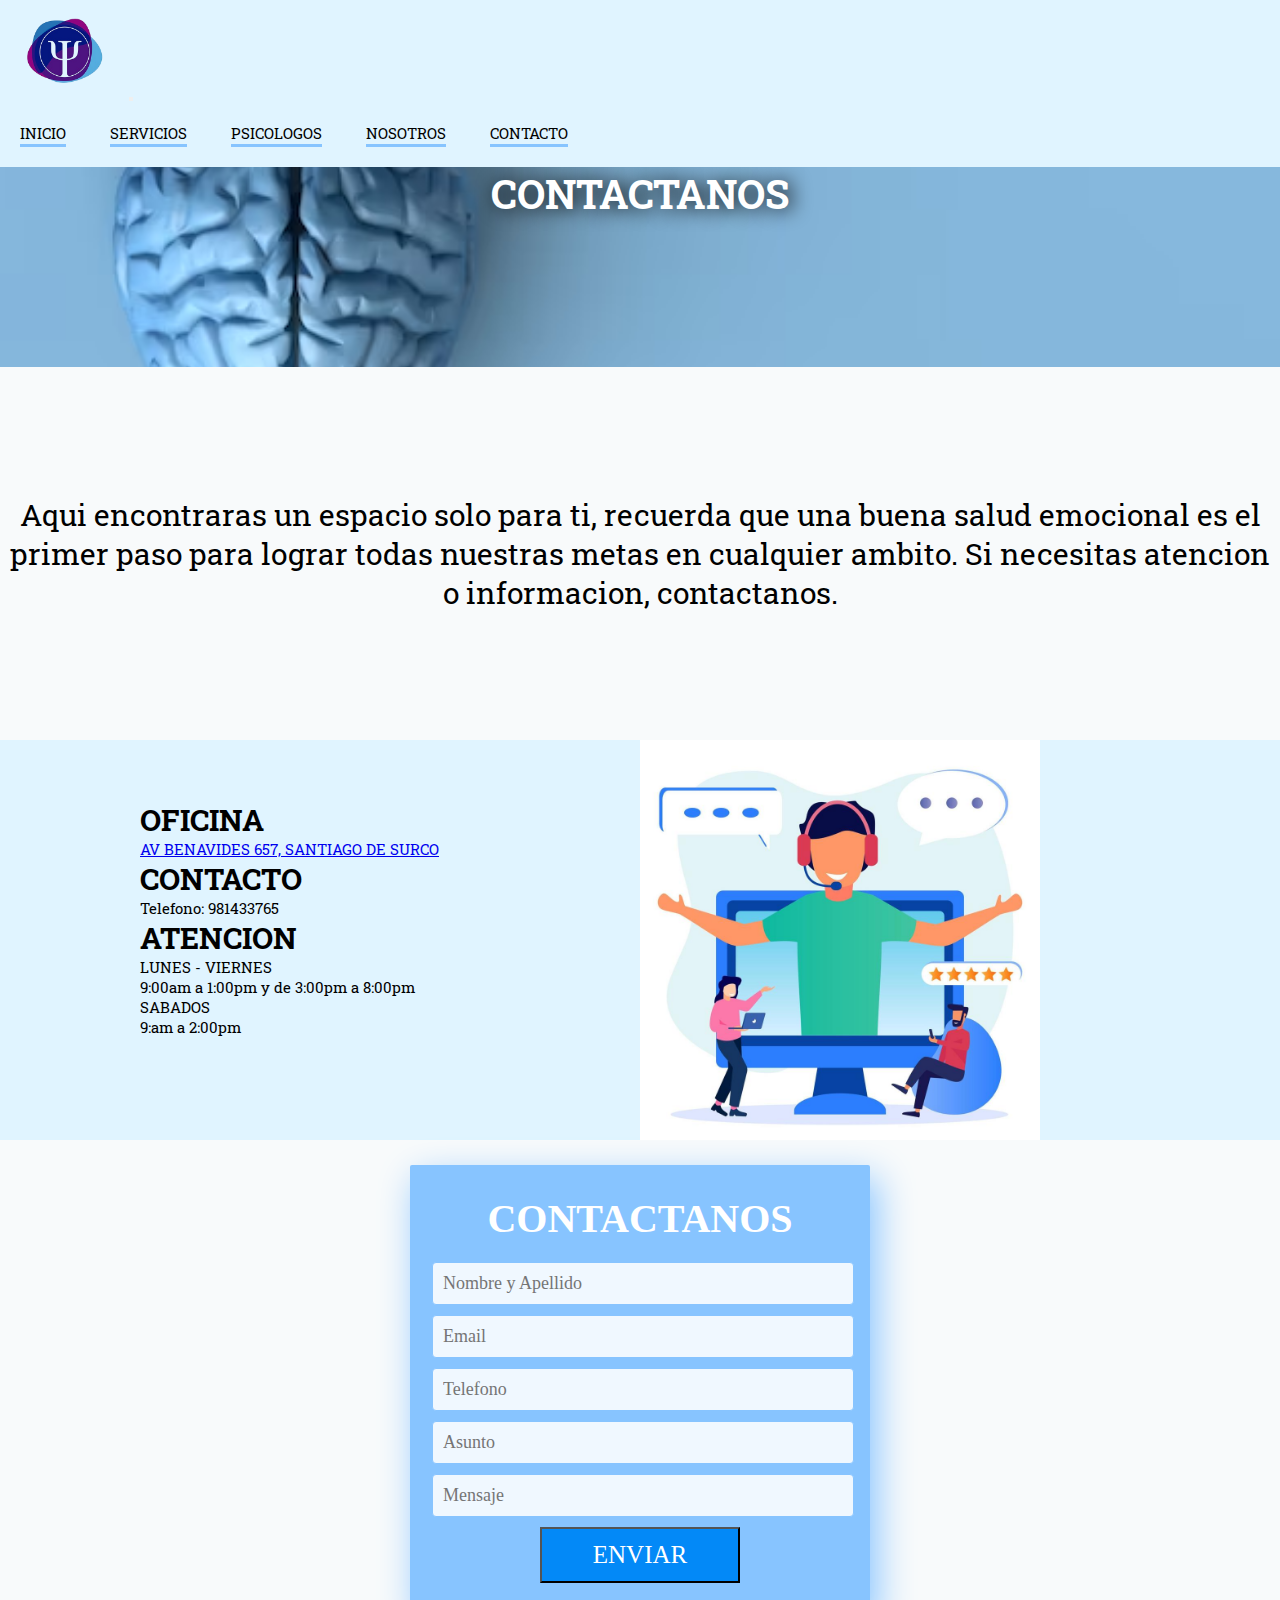
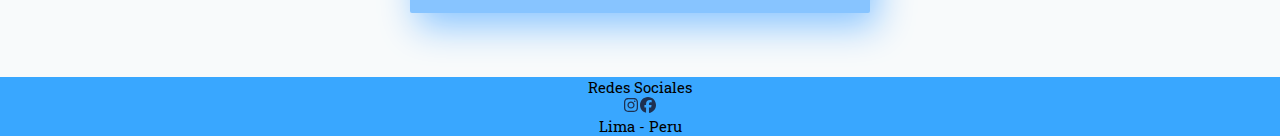
==== paginas/contacto.html @ cbf785f9 "se agrego nav tipo ambuguesa a todas las paginas" ====
<!DOCTYPE html>
<html lang="en">
<head>
    <meta charset="UTF-8">
    <meta name="viewport" content="width=device-width, initial-scale=1.0">
    <title>Contacto</title>
    <link href="https://cdn.jsdelivr.net/npm/bootstrap@5.3.2/dist/css/bootstrap.min.css" rel="stylesheet" integrity="sha384-T3c6CoIi6uLrA9TneNEoa7RxnatzjcDSCmG1MXxSR1GAsXEV/Dwwykc2MPK8M2HN" crossorigin="anonymous">
    <link rel="stylesheet" href="../CCS/estilo.css">
</head>
<body>
    <header>

        <nav class="navbar navbar-expand-lg propia">
            <div class="container-fluid">
              <a class="navbar-brand" href="../index.html"><img src="../archivos/psicologiaa.png" alt="" width="50"></a>
              <button class="navbar-toggler" type="button" data-bs-toggle="collapse" data-bs-target="#navbarNav" aria-controls="navbarNav" aria-expanded="false" aria-label="Toggle navigation">
                <span class="navbar-toggler-icon"></span>
              </button>
              <div class="collapse navbar-collapse justify-content-end" id="navbarNav">
                <ul class="navbar-nav justify-content-end">
                  <li class="nav-item">
                    <a class="nav-link"  href="../index.html">INICIO</a>
                  </li>
                  <li class="nav-item">
                    <a class="nav-link" href="./servicios.html">SERVICIOS</a>
                  </li>
                  <li class="nav-item">
                    <a class="nav-link" href="./psicologo.html">PSICOLOGOS</a>
                  </li>
                  <li class="nav-item">
                    <a class="nav-link" href="./nosotros.html">NOSOTROS</a>
                  </li>
                  <li class="nav-item">
                    <a class="nav-link" href="#">CONTACTO</a>
                  </li>
                </ul>
              </div>
            </div>
          </nav>
    </header>

            <main>

            
            <section class="banner">
                <h1>CONTACTANOS</h1>
            </section>

            <section class="contacton">
                <p class="tituloc">Aqui encontraras un espacio solo para ti, recuerda que una buena salud emocional es el primer paso para lograr todas nuestras metas en cualquier ambito. Si necesitas atencion o informacion, contactanos.</p>
            
                
            </section>
            <main>
            <section class="contacton2">
                <div class="datos">
                    <h2>OFICINA</h2>
                    <a href="https://maps.app.goo.gl/cekJHMWMApPWqBmQ7" target="_blank">
                    <P>AV BENAVIDES 657, SANTIAGO DE SURCO</P>
                </a>
                <h2>CONTACTO</h2>
                   
                <P>Telefono: 981433765</P>
                
                <h2>ATENCION</h2>
                    <P>LUNES - VIERNES </P>
                    <P>9:00am a 1:00pm y de 3:00pm a 8:00pm</P>
                    <p>SABADOS</p>
                    <P>9:am a 2:00pm</P>
                </div>

                <div class="imagencontactanos">
                    <img src="../archivos/contactanos.jpg" alt="OFICINA">
                </div>
            </section></main>
           <main>
           
            <section class="contacton3">
                <h1 class="form">CONTACTANOS</h1>
                <input class="cajas" type="text" name="Nombre" id="nombre" placeholder="Nombre y Apellido">
                <input class="cajas" type="email" name="Email" id="email" placeholder="Email">
                <input class="cajas" type="number" name="Telefono" id="telefono" placeholder="Telefono">
                <input class="cajas" type="text" name="Asunto" id="asunto" placeholder="Asunto">
                <input class="cajas" type="text" name="Mensaje" id="mensaje" placeholder="Mensaje">
                <input class="boton" type="submit" value="ENVIAR">

            </section>
        </main>

        </main>
            <footer>
                
                <div>
                    <p>Redes Sociales</p>
                    <a href="https://www.instagram.com/"target="_blank"><img src="../archivos/instagram.svg" alt=""></a>
                    <a href="https://www.fb.com/"target="_blank"><img src="../archivos/facebook.svg" alt=""></a>
                    
                </div>
        
                <div>   
                    <p>Lima - Peru</p> 
                </div>

            </footer>
            <script src="https://cdn.jsdelivr.net/npm/bootstrap@5.3.2/dist/js/bootstrap.bundle.min.js" integrity="sha384-C6RzsynM9kWDrMNeT87bh95OGNyZPhcTNXj1NW7RuBCsyN/o0jlpcV8Qyq46cDfL" crossorigin="anonymous"></script>
</body>
</html>
---- CCS/estilo.css ----
/*
 #E0F4FF carito
#87C4FF intermedio
#39A7FF oscuro
#FFEED9 crema */



@import url('https://fonts.googleapis.com/css2?family=Playfair+Display:ital@1&family=Roboto+Slab&display=swap');

/* font-family: 'Playfair Display', serif; */
*{
    margin: 0;
    padding: 0;
}

html{
    font-size: 62.5%;
}
  body{ 
    font-family: 'Roboto Slab', serif; 
    background-color: rgb(248, 250, 251);
}

h1{
    font-size: 4rem;
}

h2{
    font-size: 3rem;
}
p{
    font-size: 1.5rem;
}

/* header */

header{
    background-color:#E0F4FF ;
     width: 100%;
     position: sticky;
     top: 0%;
     font-size: 1.5rem;

}

header img{
    width: 120px;
    margin-top: 5px;
    margin-left: 5px;
}

header ul{
    list-style: none;
}

header li{
    display: inline-block;
    border-bottom: 3px #87C4FF solid;
    padding-bottom: 1px;
    margin: 20px;
}

header a{
    color: black;
    text-decoration: none;
}
/* Main de index*/
/* Banner*/

.banner{
    background-image: url(../archivos/banner5.avif);
    height: 200px;
    background-size: cover;
    background-position:center;
    text-align:center;
    font-size: larger;
    color:white;
    text-shadow: 4px 1px 19px rgba(0,0,0,1);
}

/* Presentacion */

.titulo2{
    margin-top: 2%;
    text-align: center;
    color:black;
    text-decoration:underline;
}

.textoi{
   color:#0389f7; 
   text-transform:uppercase;
}

.bienvenida{
    background-color:aliceblue;
    color:black ;
    padding: 2px;
    margin-top: 4%;
}

.texto1{
    font-size: 2.5rem;
}

footer{
    background-color:#39A7FF;
    text-align: center;
    margin-top: 5%;
}

.imagen1 img{
width: 350px;

}

.imagen2 img{
    width: 350px;
}

.imagen3 img{
    width: 350px;
}

nav{
    display: flex;
    flex-direction: row;
    justify-content: space-between;    
}

.imagenesindex{
    margin-top: 10%;
    display: grid;
    grid-template-columns: 400px 400px 400px;
    column-gap: 5%;
    justify-content: center; 
}

.n4 img{
    width: 500px;
}

.nosotros{
    margin-top: 20%;
    display: grid;
    grid-template-columns: 450px 450px;
    grid-template-rows:100px 350px 500px;
    column-gap: 5%;
    row-gap: 8%;
    justify-content: center;
    align-content: center;
    text-align: center;   
    grid-template-areas: 
    "descripcion descripcion"
    "mision vision"
    "imagen imagen"
}
.n1{
    text-align: justify;
    grid-area: descripcion;
    margin-left: 2%;
    margin-right: 2%;
}

.n2{
    background-color: aliceblue;
    grid-area: mision;
    
}

.n3{
    background-color: aliceblue;
    grid-area: vision;
    
}

.n4{
    grid-area: imagen;
    
}




.pnosotros{
    font-size: 25px;
}

.imagencontactanos img{
    width: 400px;
}



.tituloc{
    margin-top: 10%;
    margin-bottom: 4%;
    text-align: center;
    font-size: 3rem;
}

.tituloc2{
    margin-top: 10%;
    text-align: center;
    font-size: 3rem;
}

.datos{
    margin-top: 12%;
}

.contacton2{
    margin-top: 10%;
    background-color: #E0F4FF;
    display: grid;
    grid-template-columns: 500px 500px;
    grid-template-rows:400px;
    row-gap: 100%;
    justify-content: center; 
}



.contacton3{
    width: 400px;
    margin:auto;
    margin-top: 2%;
    text-align: center;
    background-color:#87C4FF;
    padding: 30px;
    border-radius: 2px;
    font-family:'calibri';
    color:white;
    box-shadow: 7px 13px 37px #87C4FF;
}
.form{
    margin-bottom: 5%;
}
.cajas{
    width: 100%;
    background-color:aliceblue;
    padding: 10px;
    border-radius: 4px;
    margin-bottom: 10px;
    border: 1px solid #87C4FF;
    font-family: 'calibri';
    font-size: 18px;
    margin-left:-2%;
}

.boton{
   width: 50%; 
   background-color: #0389f7;
   padding: 12px;
   color: white;
   margin-left: 16px 0;
   font-size: 25px;
   font-family: 'calibri';
}

.psicologop{
    margin-top: 3%;
    text-align: center;
}

.profesionales{
    margin-top: 4%;
    font-size: 2rem;
}


.linea:hover{
    background-color:#87C4FF;
}

.colorpe{
    color: rgb(0, 0, 0);
}

.texser1{
    font-size: 3rem;
    text-align: center;
}

.texser1:hover{
    color:#ffffff;
    background-color:#39A7FF;
    font-weight: 800;
}

.serviimag{
display: grid;
grid-template-columns: 400px 400px 400px;
column-gap: 5%;
justify-content: center; 
}
.imagenser1 img{
    width: 400px;
}
.imagenser2 img{
    width: 400px;
}
.imagenser3 img{
    width: 400px;
}

.servitexx1{
margin-top: 10%;
}

.servitexx{
text-decoration: none;
}


.perfil{
    margin-top: 4%;
    margin-bottom: 10%;
    display: grid;
    grid-template-columns: 300px 900px;
    column-gap: 10%;
    justify-content: center;
    align-content:first baseline;
    
}


.perfil img{
    width: 400px;   
}


.perfil2{
    margin-top: 4%;
    margin-bottom: 10%;
    display: grid;
    grid-template-columns: 300px 900px;
    column-gap: 10%;
    justify-content: center;
    align-content:first baseline;
   
}

.perfil2 img{
    width: 400px; 
}

.nombrep1{
    margin-top: 3%;
    margin-bottom: 5%;
    text-align: center;
}

.parrafop{
    background-color:#E0F4FF
}

.descripcionp{
    margin-left: 40px;
    margin-right: 40px;
}

@media screen and ( max-width: 479px)
{

    .imagenesindex 
    {
        grid-template-columns: 350px;
    }

    .serviimag img{
        width: 100px;
    }
    .serviimag{
        display: flex;
        flex-direction:column;
        align-content: flex-start;
        
}
.perfil img{
    width: 300px;
}
.perfil{
    grid-template-columns: 300px;
}
.perfil2 img{
    width: 300px;
}
.perfil2{
    grid-template-columns: 300px;
}
.nosotros{
display: flex;
flex-direction: column; 


}
.nosotros img{
    width: 100%;
}

.contacton2{
    display:flex;
    flex-direction: column;
    padding-left: 10%;
    

}
.contacton2 img{
    width: 250px;
} 
.contacton3
{
   width: 80%;

}
}
@media only screen and (min-width: 480px) and (max-width: 1200px)
{
 
.imagenesindex{
    grid-template-columns: 400px;
    grid-template-rows: 400px 400px 400px;
    row-gap:1%;
    justify-content: center; 
}

.serviimag{
   
    grid-template-columns: 400px;
    grid-template-rows: 400px 400px 400px;
    row-gap:1%;
    justify-content: center; 
}
.imagenser1 img{
    width: 300px;
}
.imagenser2 img{
    width: 300px;
}
.imagenser3 img{
    width: 300px;
}

.perfil{
    grid-template-columns: 400px;
}

.perfil2{
    grid-template-columns: 400px;
}
.n4 img{
    width: 500px;
}
.nosotros{ 

    margin-top: 40%;
    grid-template-columns:500px;
    grid-template-rows:350px  300px 310px 500px;
    grid-template-areas: 
    "descripcion"
    "mision"
    "vision"
    "imagen"
}

.contacton2{
margin-top: 1%;
grid-template-columns:400px;
grid-template-rows:500px 500x;
row-gap: 0px;
grid-template-areas: 
"datos"
"imagen";
}

.datos{
    grid-area: datos;
}
.imagencontactanos{
    grid-area: imagen;
}   
}
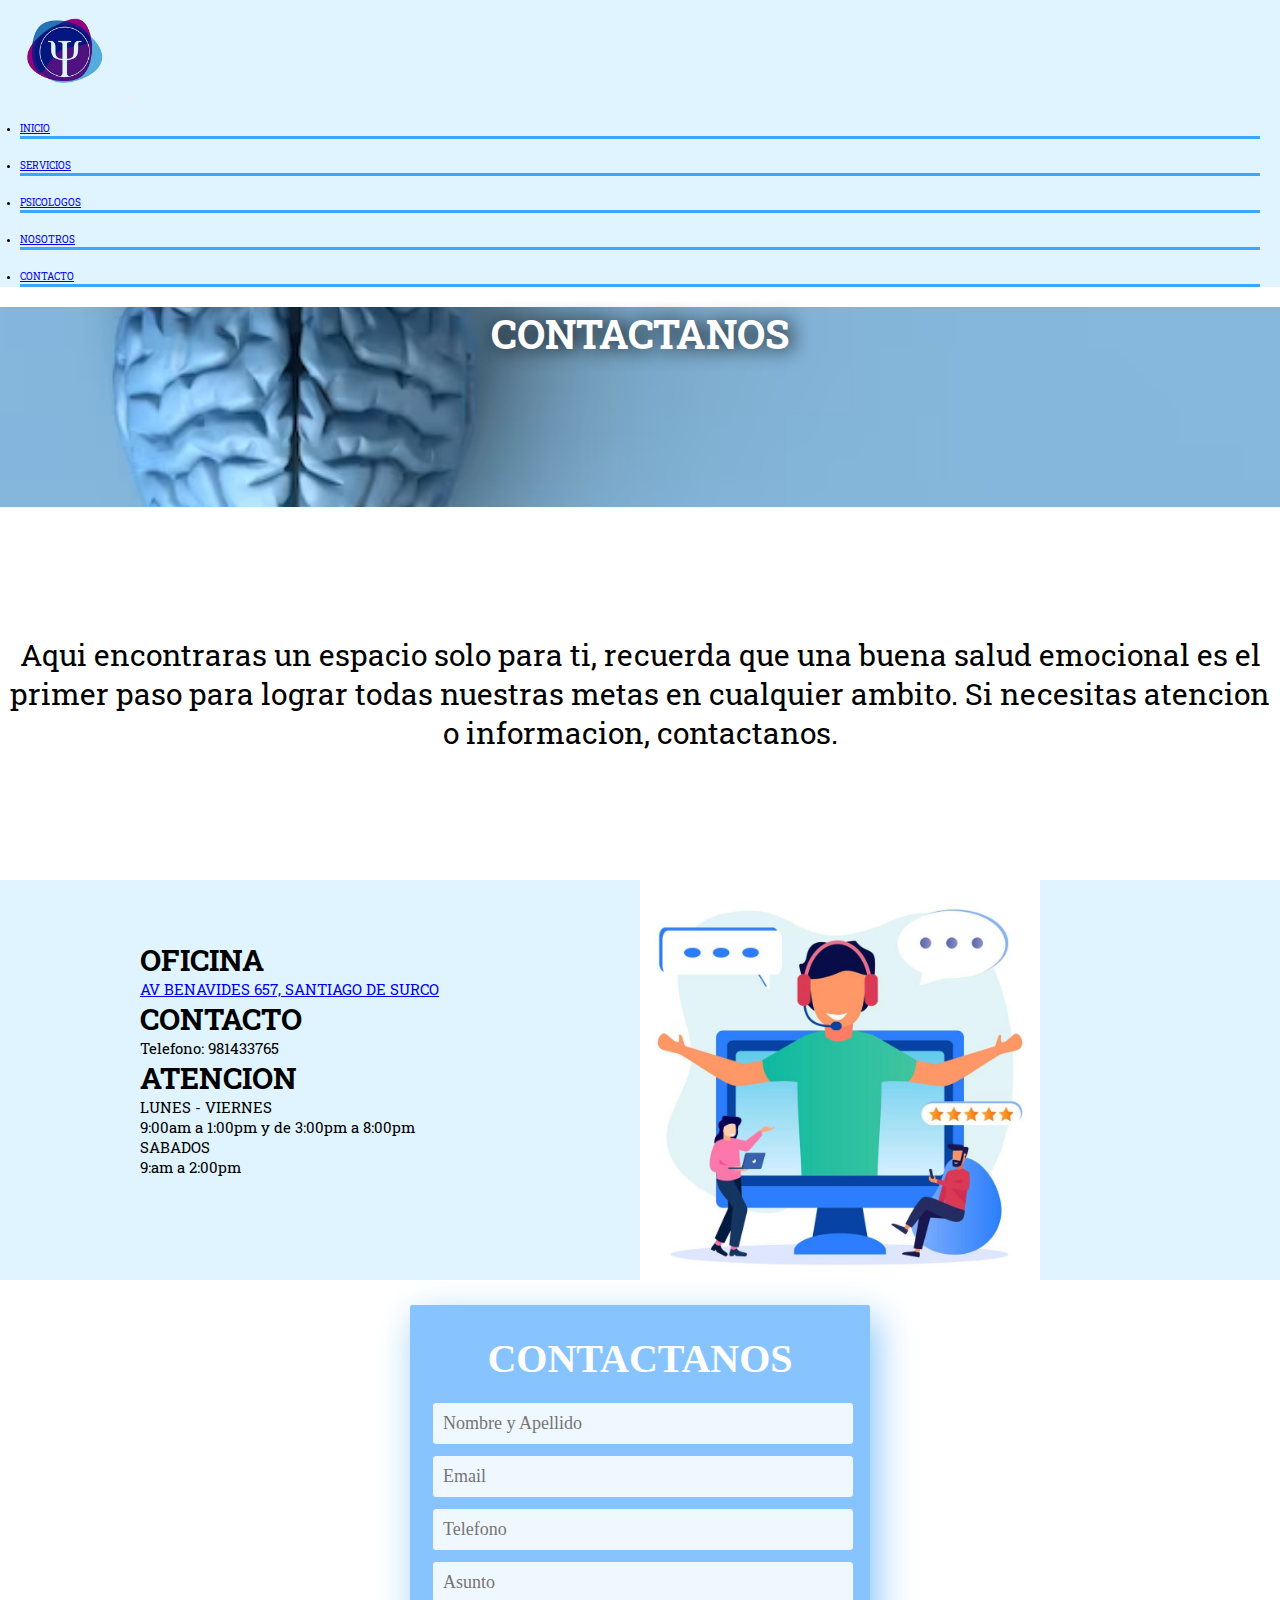
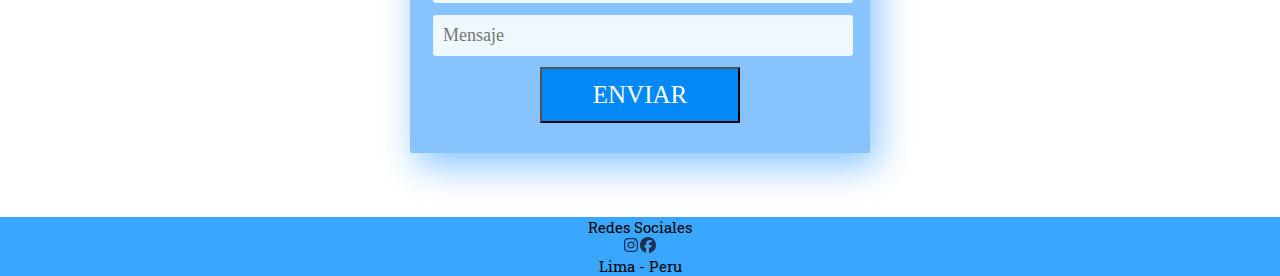
==== commit d4b97f29: "se paso de css a sass" ====
--- a/paginas/contacto.html
+++ b/paginas/contacto.html
@@ -5,12 +5,12 @@
     <meta name="viewport" content="width=device-width, initial-scale=1.0">
     <title>Contacto</title>
     <link href="https://cdn.jsdelivr.net/npm/bootstrap@5.3.2/dist/css/bootstrap.min.css" rel="stylesheet" integrity="sha384-T3c6CoIi6uLrA9TneNEoa7RxnatzjcDSCmG1MXxSR1GAsXEV/Dwwykc2MPK8M2HN" crossorigin="anonymous">
-    <link rel="stylesheet" href="../CCS/estilo.css">
+    <link rel="stylesheet" href="../css/stilos.css">
 </head>
 <body>
     <header>
 
-        <nav class="navbar navbar-expand-lg propia">
+        <nav class="navbar navbar-expand-lg navcolor">
             <div class="container-fluid">
               <a class="navbar-brand" href="../index.html"><img src="../archivos/psicologiaa.png" alt="" width="50"></a>
               <button class="navbar-toggler" type="button" data-bs-toggle="collapse" data-bs-target="#navbarNav" aria-controls="navbarNav" aria-expanded="false" aria-label="Toggle navigation">
@@ -41,17 +41,15 @@
 
             <main>
 
-            
             <section class="banner">
                 <h1>CONTACTANOS</h1>
             </section>
 
             <section class="contacton">
                 <p class="tituloc">Aqui encontraras un espacio solo para ti, recuerda que una buena salud emocional es el primer paso para lograr todas nuestras metas en cualquier ambito. Si necesitas atencion o informacion, contactanos.</p>
-            
-                
-            </section>
+           </section>
             <main>
+              
             <section class="contacton2">
                 <div class="datos">
                     <h2>OFICINA</h2>
--- a/css/stilos.css
+++ b/css/stilos.css
@@ -0,0 +1,401 @@
+@import url("https://fonts.googleapis.com/css2?family=Playfair+Display:ital@1&family=Roboto+Slab&display=swap");
+* {
+  margin: 0;
+  padding: 0;
+}
+
+html {
+  font-size: 62.5%;
+}
+
+body {
+  font-family: "Roboto Slab", serif;
+  background-color: white;
+}
+
+h1 {
+  font-size: 4rem;
+}
+
+h2 {
+  font-size: 3rem;
+}
+
+p {
+  font-size: 1.5rem;
+}
+
+header .navcolor {
+  background-color: #E0F4FF;
+}
+header .navcolor img {
+  width: 120px;
+  margin-top: 5px;
+  margin-left: 5px;
+}
+header .navcolor ul li {
+  border-bottom: 3px #39A7FF solid;
+  padding-bottom: 1px;
+  margin: 20px;
+}
+
+.banner {
+  background-image: url(../archivos/banner5.avif);
+  height: 200px;
+  background-size: cover;
+  background-position: center;
+  text-align: center;
+  font-size: larger;
+  color: white;
+  text-shadow: 4px 1px 19px rgb(0, 0, 0);
+  margin-bottom: 10%;
+}
+
+footer {
+  background-color: #39A7FF;
+  text-align: center;
+  margin-top: 5%;
+}
+
+.titulo2 {
+  margin-top: 2%;
+  text-align: center;
+  color: black;
+  text-decoration: underline;
+}
+
+.bienvenida {
+  background-color: aliceblue;
+  color: black;
+  padding: 5px;
+  padding-left: 2%;
+  margin-top: 4%;
+}
+.bienvenida .texto1 {
+  text-align: justify;
+  font-size: 2rem;
+}
+
+.imagenesindex {
+  margin-top: 10%;
+  display: grid;
+  grid-template-columns: 400px 400px 400px;
+  column-gap: 5%;
+  justify-content: center;
+}
+
+.imagen1 img {
+  padding-left: 10%;
+  width: 350px;
+}
+
+.imagen2 img {
+  padding-left: 10%;
+  width: 350px;
+}
+
+.imagen3 img {
+  padding-left: 10%;
+  width: 350px;
+}
+
+.textoi {
+  text-align: center;
+  text-transform: uppercase;
+}
+
+.contacton .tituloc {
+  margin-top: 10%;
+  margin-bottom: 4%;
+  text-align: center;
+  font-size: 3rem;
+}
+
+.contacton2 {
+  margin-top: 10%;
+  background-color: #E0F4FF;
+  display: grid;
+  grid-template-columns: 500px 500px;
+  grid-template-rows: 400px;
+  row-gap: 100%;
+  justify-content: center;
+}
+.contacton2 .datos {
+  margin-top: 12%;
+}
+
+.imagencontactanos img {
+  width: 400px;
+}
+
+.contacton3 {
+  width: 400px;
+  margin: auto;
+  margin-top: 2%;
+  text-align: center;
+  background-color: #87C4FF;
+  padding: 30px;
+  border-radius: 2px;
+  font-family: "calibri";
+  color: white;
+  box-shadow: 7px 13px 37px #87C4FF;
+}
+.contacton3 .form {
+  margin-bottom: 5%;
+}
+.contacton3 .cajas {
+  width: 100%;
+  background-color: aliceblue;
+  padding: 10px;
+  border-radius: 4px;
+  margin-bottom: 10px;
+  border: 1px solid #87C4FF;
+  font-family: "calibri";
+  font-size: 18px;
+  margin-left: -2%;
+}
+.contacton3 .boton {
+  width: 50%;
+  background-color: #0389f7;
+  padding: 12px;
+  color: white;
+  margin-left: 16px 0;
+  font-size: 25px;
+  font-family: "calibri";
+}
+
+.nosotros {
+  margin-top: 10%;
+  display: grid;
+  grid-template-columns: 450px 450px;
+  grid-template-rows: 100px 400px 500px;
+  column-gap: 5%;
+  row-gap: 10%;
+  justify-content: center;
+  align-content: center;
+  text-align: center;
+  grid-template-areas: "descripcion descripcion" "mision vision" "imagen imagen";
+}
+.nosotros .n1 {
+  text-align: justify;
+  grid-area: descripcion;
+  margin-left: 2%;
+  margin-right: 2%;
+}
+.nosotros .n1 .pnosotros {
+  font-size: 25px;
+}
+.nosotros .n2 {
+  background-color: aliceblue;
+  grid-area: mision;
+}
+.nosotros .n2 .pnosotros {
+  font-size: 25px;
+}
+.nosotros .n3 {
+  background-color: aliceblue;
+  grid-area: vision;
+}
+.nosotros .n3 .pnosotros {
+  font-size: 25px;
+}
+.nosotros .n4 {
+  grid-area: imagen;
+}
+.nosotros .n4 .pnosotros {
+  font-size: 25px;
+}
+
+.psicologop {
+  margin-top: 3%;
+  text-align: center;
+}
+.psicologop .profesionales {
+  text-align: justify;
+  margin-top: 4%;
+  font-size: 2rem;
+  padding-left: 2%;
+  padding-right: 2%;
+}
+
+.perfil {
+  margin-top: 4%;
+  margin-bottom: 10%;
+  display: grid;
+  grid-template-columns: 300px 900px;
+  column-gap: 10%;
+  justify-content: center;
+  align-content: first baseline;
+}
+
+.perfil img {
+  width: 400px;
+}
+
+.parrafop {
+  background-color: #E0F4FF;
+}
+.parrafop .nombrep1 {
+  margin-top: 3%;
+  margin-bottom: 5%;
+  text-align: center;
+}
+.parrafop .nombrep2 {
+  margin-top: 3%;
+  margin-bottom: 5%;
+  text-align: center;
+}
+.parrafop .descripcionp {
+  margin-left: 40px;
+  margin-right: 40px;
+}
+
+.perfil2 {
+  margin-top: 4%;
+  margin-bottom: 10%;
+  display: grid;
+  grid-template-columns: 300px 900px;
+  column-gap: 10%;
+  justify-content: center;
+  align-content: first baseline;
+}
+
+.perfil2 img {
+  width: 400px;
+}
+
+.serviciod .titulos1 {
+  margin-top: 10%;
+  margin-bottom: 4%;
+  text-align: center;
+  font-size: 3rem;
+}
+.serviciod .titulos2 {
+  margin-top: 10%;
+  margin-bottom: 5%;
+  text-align: center;
+  font-size: 3rem;
+}
+
+.servitexx1 {
+  margin-top: 10%;
+}
+.servitexx1 .servitexx {
+  text-decoration: none;
+}
+.servitexx1 .servitexx .texser1 {
+  font-size: 3rem;
+  text-align: center;
+}
+.servitexx1 .servitexx .texser1:hover {
+  color: #E0F4FF;
+  background-color: #39A7FF;
+  font-weight: 800;
+}
+
+.serviimag {
+  display: grid;
+  grid-template-columns: 400px 400px 400px;
+  column-gap: 5%;
+  justify-content: center;
+}
+.serviimag .imagenser1 img {
+  width: 400px;
+}
+.serviimag .imagenser2 img {
+  width: 400px;
+}
+.serviimag .imagenser3 img {
+  width: 400px;
+}
+.serviimag .n4 img {
+  width: 500px;
+}
+
+@media screen and (max-width: 479px) {
+  .imagenesindex {
+    grid-template-columns: 350px;
+  }
+  .serviimag {
+    display: none;
+  }
+  .perfil {
+    grid-template-columns: 500px;
+  }
+  .perfil img {
+    width: 500px;
+  }
+  .perfil2 {
+    grid-template-columns: 500px;
+  }
+  .perfil2 img {
+    width: 500px;
+  }
+  .nosotros img {
+    width: 100%;
+  }
+  .nosotros {
+    display: flex;
+    flex-direction: column;
+    align-items: center;
+  }
+  .contacton2 {
+    display: flex;
+    flex-direction: column;
+    padding-left: 10%;
+  }
+  .contacton2 .contacton2 img {
+    width: 250px;
+  }
+  .contacton3 {
+    width: 80%;
+  }
+}
+@media only screen and (min-width: 480px) and (max-width: 1200px) {
+  .imagenesindex {
+    grid-template-columns: 400px;
+    grid-template-rows: 400px 400px 400px;
+    row-gap: 1%;
+    justify-content: center;
+  }
+  .serviimag {
+    display: none;
+  }
+  .perfil img {
+    width: 600px;
+  }
+  .perfil {
+    grid-template-columns: 600px;
+  }
+  .perfil2 img {
+    width: 600px;
+  }
+  .perfil2 {
+    grid-template-columns: 600px;
+  }
+  .nosotros img {
+    width: 400px;
+  }
+  .nosotros {
+    margin-top: 42%;
+    margin-bottom: 30%;
+    grid-template-columns: 500px;
+    grid-template-rows: 350px 300px 310px 400px;
+    grid-template-areas: "descripcion" "mision" "vision" "imagen";
+  }
+  .contacton2 {
+    margin-top: 1%;
+    grid-template-columns: 400px;
+    grid-template-rows: 500px 500x;
+    row-gap: 0px;
+    grid-template-areas: "datos" "imagen";
+  }
+  .contacton2 .datos {
+    grid-area: datos;
+  }
+  .contacton2 .imagencontactanos {
+    grid-area: imagen;
+  }
+}
+
+/*# sourceMappingURL=stilos.css.map */
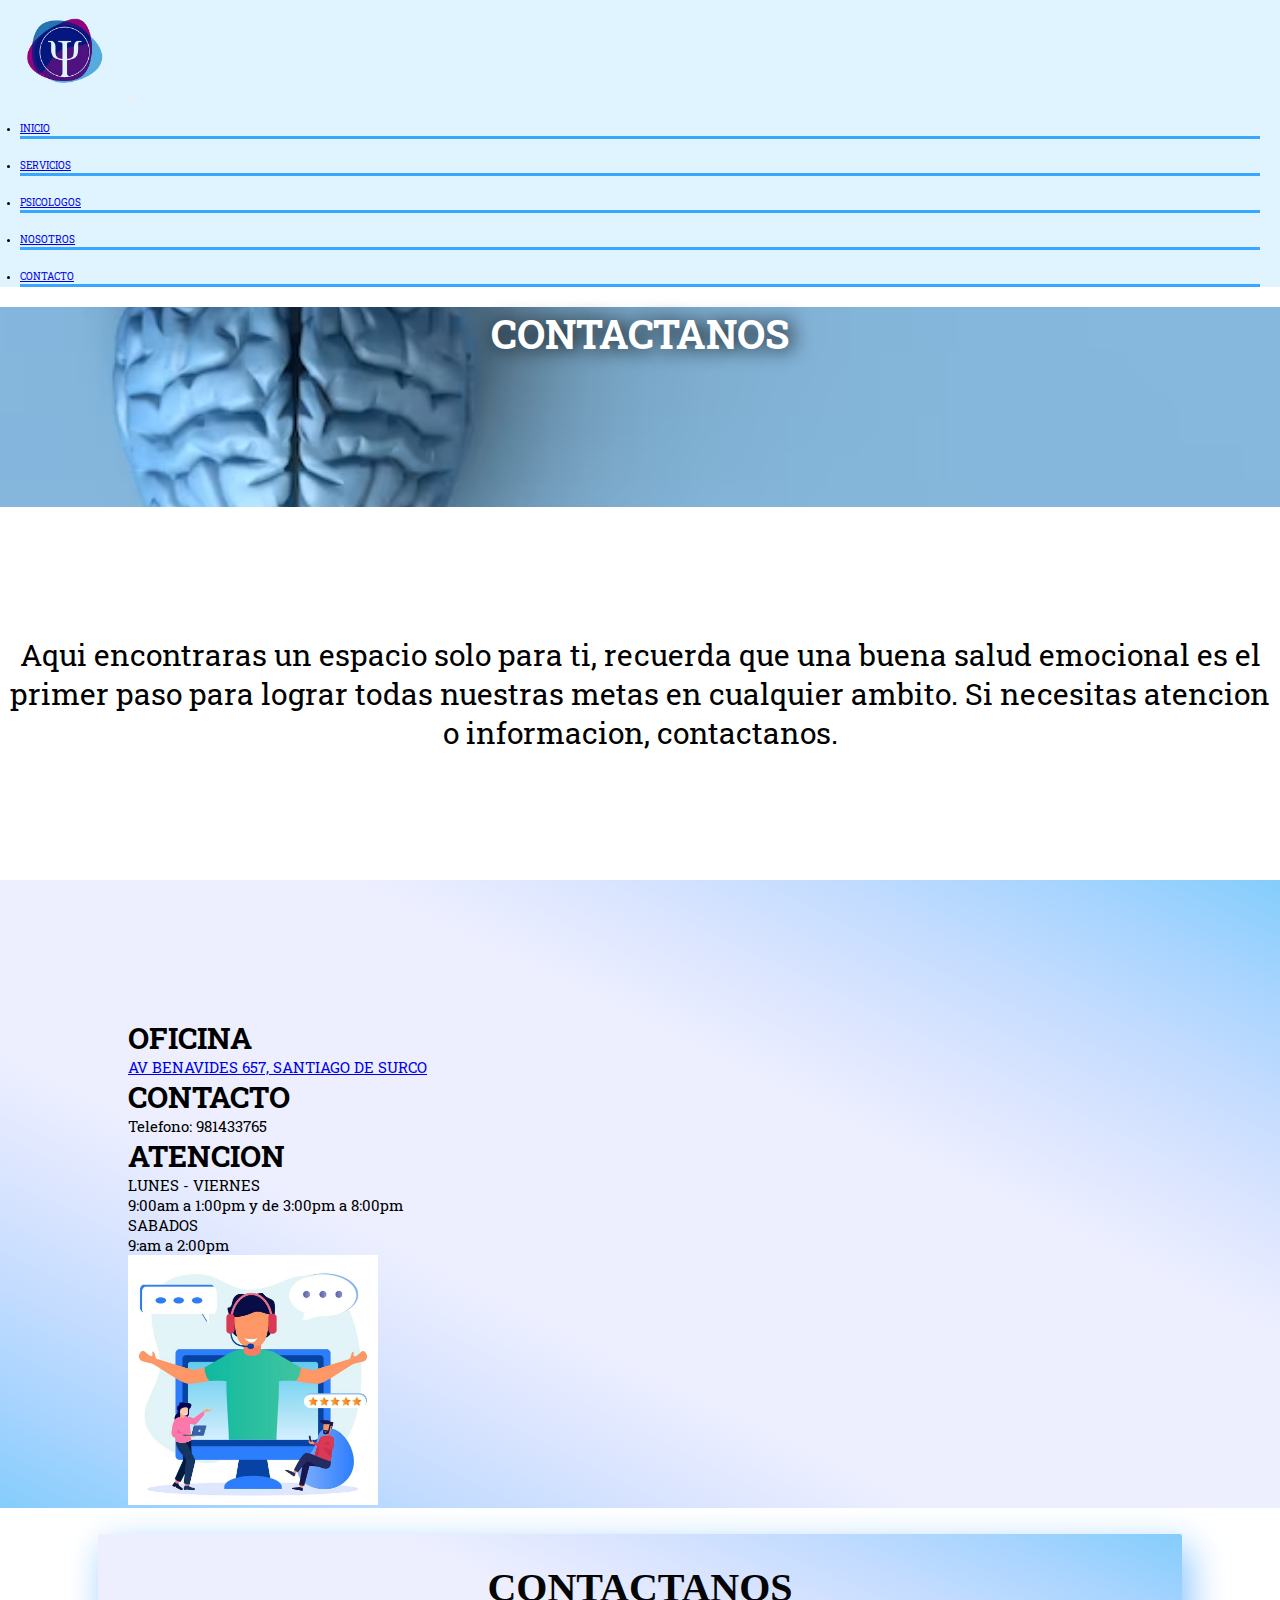
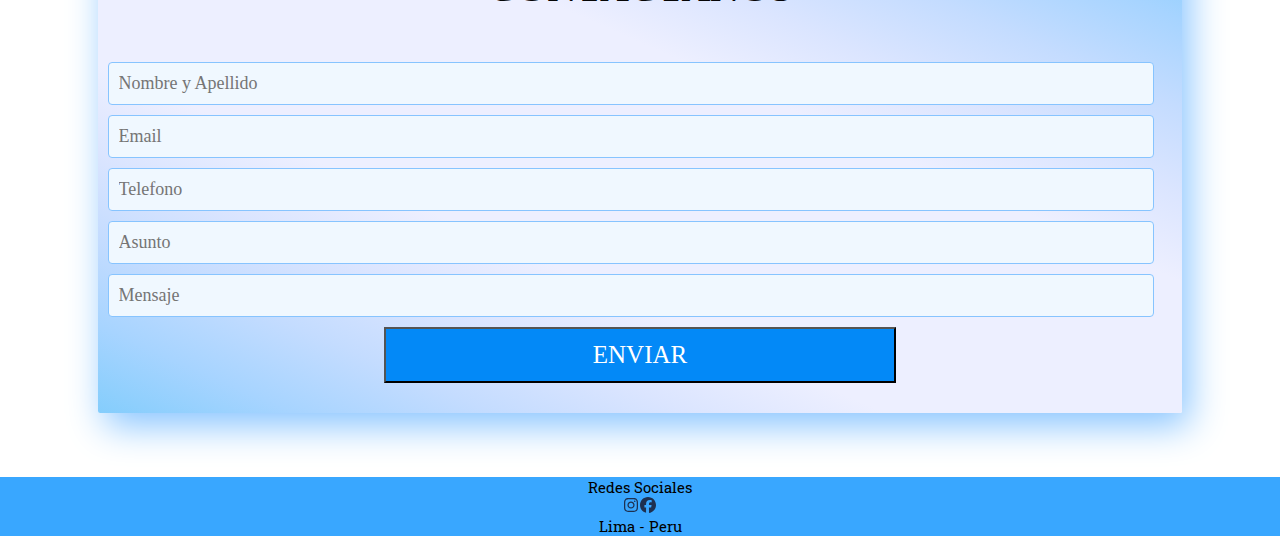
==== commit 5c6a664b: "se agrego animacion" ====
--- a/paginas/contacto.html
+++ b/paginas/contacto.html
@@ -42,7 +42,7 @@
             <main>
 
             <section class="banner">
-                <h1>CONTACTANOS</h1>
+                <h1 class="animacionbanner">CONTACTANOS</h1>
             </section>
 
             <section class="contacton">
--- a/css/stilos.css
+++ b/css/stilos.css
@@ -25,6 +25,32 @@
   font-size: 1.5rem;
 }
 
+.animacionbanner {
+  color: white;
+  font-size: 4rem;
+  animation-name: animacionbanner;
+  animation-iteration-count: infinite;
+  animation-duration: 4s;
+  animation-delay: 0;
+}
+
+@keyframes animacionbanner {
+  0% {
+    color: white;
+  }
+  25% {
+    color: #E0F4FF;
+  }
+  50% {
+    color: hsl(210, 100%, 76%);
+  }
+  75% {
+    color: #39A7FF;
+  }
+  100% {
+    color: white;
+  }
+}
 header .navcolor {
   background-color: #E0F4FF;
 }
@@ -65,7 +91,7 @@
 }
 
 .bienvenida {
-  background-color: aliceblue;
+  background-image: linear-gradient(to left bottom, #84cdfc, #a7d4ff, #c4dcff, #dbe5ff, #edefff, #edefff, #edefff, #edefff, #dbe5ff, #c4dcff, #a7d4ff, #84cdfc);
   color: black;
   padding: 5px;
   padding-left: 2%;
@@ -80,7 +106,8 @@
   margin-top: 10%;
   display: grid;
   grid-template-columns: 400px 400px 400px;
-  column-gap: 5%;
+  -moz-column-gap: 5%;
+       column-gap: 5%;
   justify-content: center;
 }
 
@@ -113,7 +140,7 @@
 
 .contacton2 {
   margin-top: 10%;
-  background-color: #E0F4FF;
+  background-image: linear-gradient(to left bottom, #84cdfc, #a7d4ff, #c4dcff, #dbe5ff, #edefff, #edefff, #edefff, #edefff, #dbe5ff, #c4dcff, #a7d4ff, #84cdfc);
   display: grid;
   grid-template-columns: 500px 500px;
   grid-template-rows: 400px;
@@ -133,11 +160,11 @@
   margin: auto;
   margin-top: 2%;
   text-align: center;
-  background-color: #87C4FF;
+  background-image: linear-gradient(to left bottom, #84cdfc, #a7d4ff, #c4dcff, #dbe5ff, #edefff, #edefff, #edefff, #edefff, #dbe5ff, #c4dcff, #a7d4ff, #84cdfc);
   padding: 30px;
   border-radius: 2px;
   font-family: "calibri";
-  color: white;
+  color: rgb(5, 5, 6);
   box-shadow: 7px 13px 37px #87C4FF;
 }
 .contacton3 .form {
@@ -169,7 +196,8 @@
   display: grid;
   grid-template-columns: 450px 450px;
   grid-template-rows: 100px 400px 500px;
-  column-gap: 5%;
+  -moz-column-gap: 5%;
+       column-gap: 5%;
   row-gap: 10%;
   justify-content: center;
   align-content: center;
@@ -186,24 +214,35 @@
   font-size: 25px;
 }
 .nosotros .n2 {
-  background-color: aliceblue;
+  background-image: linear-gradient(to left bottom, #84cdfc, #a7d4ff, #c4dcff, #dbe5ff, #edefff, #edefff, #edefff, #edefff, #dbe5ff, #c4dcff, #a7d4ff, #84cdfc);
   grid-area: mision;
 }
+.nosotros .n2 .vision {
+  margin-top: 1%;
+  margin-bottom: 5%;
+}
 .nosotros .n2 .pnosotros {
-  font-size: 25px;
+  font-size: 23px;
+  margin-left: 2%;
+  margin-right: 2%;
+  margin-bottom: 2%;
 }
 .nosotros .n3 {
-  background-color: aliceblue;
+  background-image: linear-gradient(to left bottom, #84cdfc, #a7d4ff, #c4dcff, #dbe5ff, #edefff, #edefff, #edefff, #edefff, #dbe5ff, #c4dcff, #a7d4ff, #84cdfc);
   grid-area: vision;
 }
 .nosotros .n3 .pnosotros {
-  font-size: 25px;
+  font-size: 23px;
+  margin-left: 2%;
+  margin-right: 2%;
+  margin-bottom: 2%;
+}
+.nosotros .n3 .mision {
+  margin-top: 1%;
+  margin-bottom: 5%;
 }
 .nosotros .n4 {
   grid-area: imagen;
-}
-.nosotros .n4 .pnosotros {
-  font-size: 25px;
 }
 
 .psicologop {
@@ -223,7 +262,8 @@
   margin-bottom: 10%;
   display: grid;
   grid-template-columns: 300px 900px;
-  column-gap: 10%;
+  -moz-column-gap: 10%;
+       column-gap: 10%;
   justify-content: center;
   align-content: first baseline;
 }
@@ -233,7 +273,7 @@
 }
 
 .parrafop {
-  background-color: #E0F4FF;
+  background-image: linear-gradient(to left bottom, #84cdfc, #a7d4ff, #c4dcff, #dbe5ff, #edefff, #edefff, #edefff, #edefff, #dbe5ff, #c4dcff, #a7d4ff, #84cdfc);
 }
 .parrafop .nombrep1 {
   margin-top: 3%;
@@ -255,13 +295,15 @@
   margin-bottom: 10%;
   display: grid;
   grid-template-columns: 300px 900px;
-  column-gap: 10%;
+  -moz-column-gap: 10%;
+       column-gap: 10%;
   justify-content: center;
   align-content: first baseline;
 }
 
 .perfil2 img {
   width: 400px;
+  height: 400px;
 }
 
 .serviciod .titulos1 {
@@ -296,7 +338,8 @@
 .serviimag {
   display: grid;
   grid-template-columns: 400px 400px 400px;
-  column-gap: 5%;
+  -moz-column-gap: 5%;
+       column-gap: 5%;
   justify-content: center;
 }
 .serviimag .imagenser1 img {
@@ -320,16 +363,16 @@
     display: none;
   }
   .perfil {
-    grid-template-columns: 500px;
+    grid-template-columns: 400px;
   }
   .perfil img {
-    width: 500px;
+    width: 400px;
   }
   .perfil2 {
-    grid-template-columns: 500px;
+    grid-template-columns: 400px;
   }
   .perfil2 img {
-    width: 500px;
+    width: 400px;
   }
   .nosotros img {
     width: 100%;
@@ -337,20 +380,32 @@
   .nosotros {
     display: flex;
     flex-direction: column;
-    align-items: center;
-  }
-  .contacton2 {
-    display: flex;
-    flex-direction: column;
-    padding-left: 10%;
-  }
-  .contacton2 .contacton2 img {
-    width: 250px;
-  }
-  .contacton3 {
-    width: 80%;
-  }
-}
+    text-align: center;
+  }
+  .n2 {
+    margin-top: 10%;
+  }
+  .n3 {
+    margin-top: 10%;
+  }
+  .n4 {
+    margin-top: 10%;
+  }
+}
+.contacton2 {
+  display: flex;
+  flex-direction: column;
+  padding-left: 10%;
+}
+
+.contacton2 img {
+  width: 250px;
+}
+
+.contacton3 {
+  width: 80%;
+}
+
 @media only screen and (min-width: 480px) and (max-width: 1200px) {
   .imagenesindex {
     grid-template-columns: 400px;
@@ -362,16 +417,16 @@
     display: none;
   }
   .perfil img {
-    width: 600px;
+    width: 500px;
   }
   .perfil {
-    grid-template-columns: 600px;
+    grid-template-columns: 500px;
   }
   .perfil2 img {
-    width: 600px;
+    width: 500px;
   }
   .perfil2 {
-    grid-template-columns: 600px;
+    grid-template-columns: 500px;
   }
   .nosotros img {
     width: 400px;
@@ -396,6 +451,4 @@
   .contacton2 .imagencontactanos {
     grid-area: imagen;
   }
-}
-
-/*# sourceMappingURL=stilos.css.map */
+}/*# sourceMappingURL=stilos.css.map */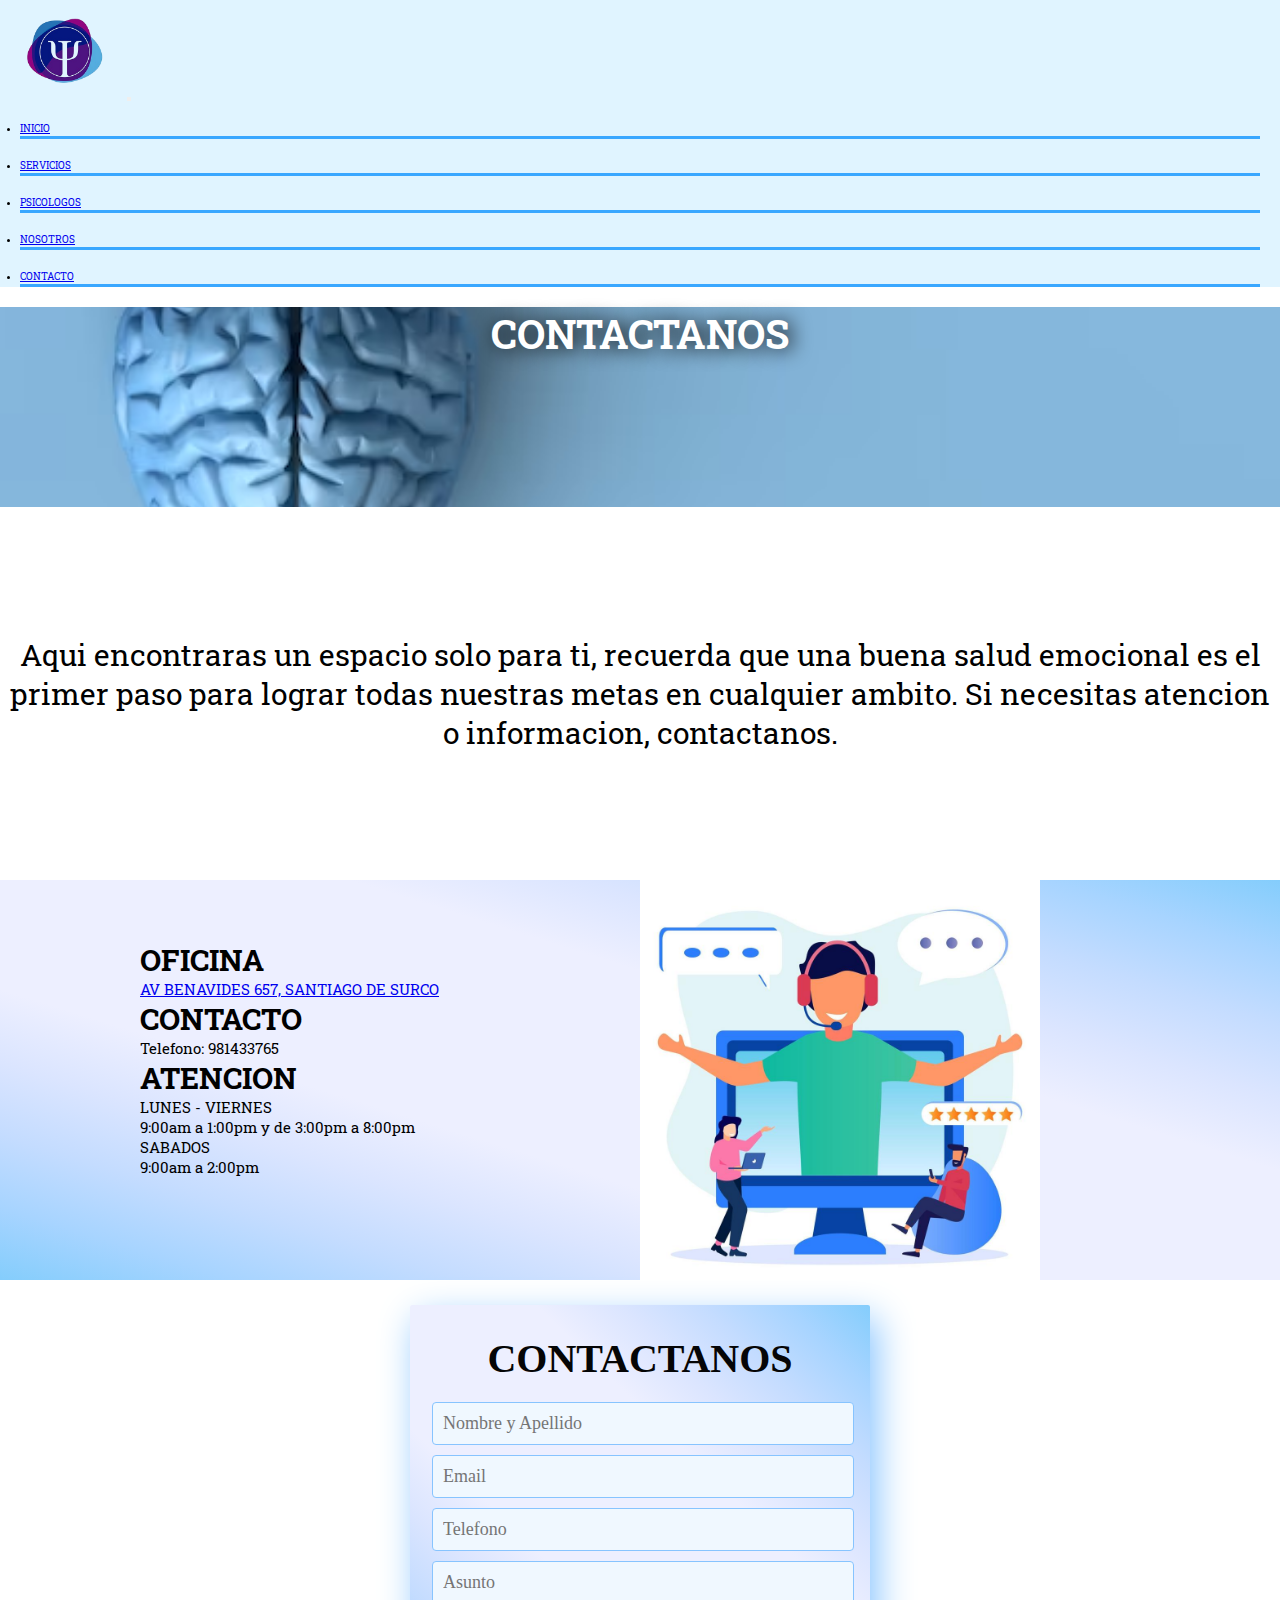
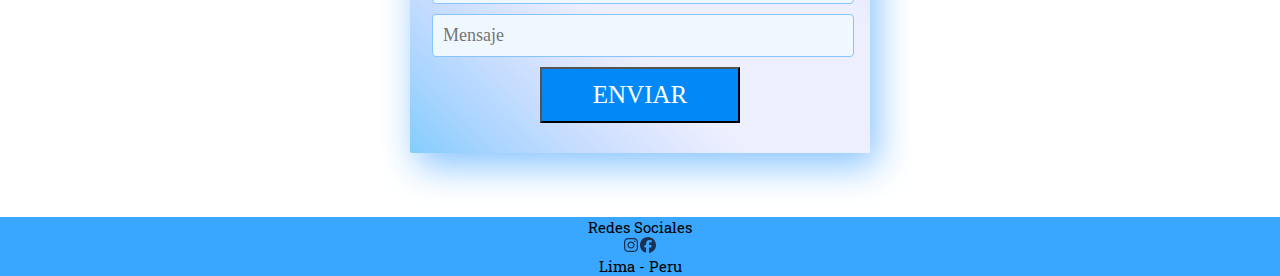
==== commit 0ff1bbde: "se agrego animacion a imagenes de servicios" ====
--- a/paginas/contacto.html
+++ b/paginas/contacto.html
@@ -64,7 +64,7 @@
                     <P>LUNES - VIERNES </P>
                     <P>9:00am a 1:00pm y de 3:00pm a 8:00pm</P>
                     <p>SABADOS</p>
-                    <P>9:am a 2:00pm</P>
+                    <P>9:00am a 2:00pm</P>
                 </div>
 
                 <div class="imagencontactanos">
--- a/css/stilos.css
+++ b/css/stilos.css
@@ -391,21 +391,18 @@
   .n4 {
     margin-top: 10%;
   }
-}
-.contacton2 {
-  display: flex;
-  flex-direction: column;
-  padding-left: 10%;
-}
-
-.contacton2 img {
-  width: 250px;
-}
-
-.contacton3 {
-  width: 80%;
-}
-
+  .contacton2 {
+    display: flex;
+    flex-direction: column;
+    padding-left: 10%;
+  }
+  .contacton2 img {
+    width: 250px;
+  }
+  .contacton3 {
+    width: 80%;
+  }
+}
 @media only screen and (min-width: 480px) and (max-width: 1200px) {
   .imagenesindex {
     grid-template-columns: 400px;
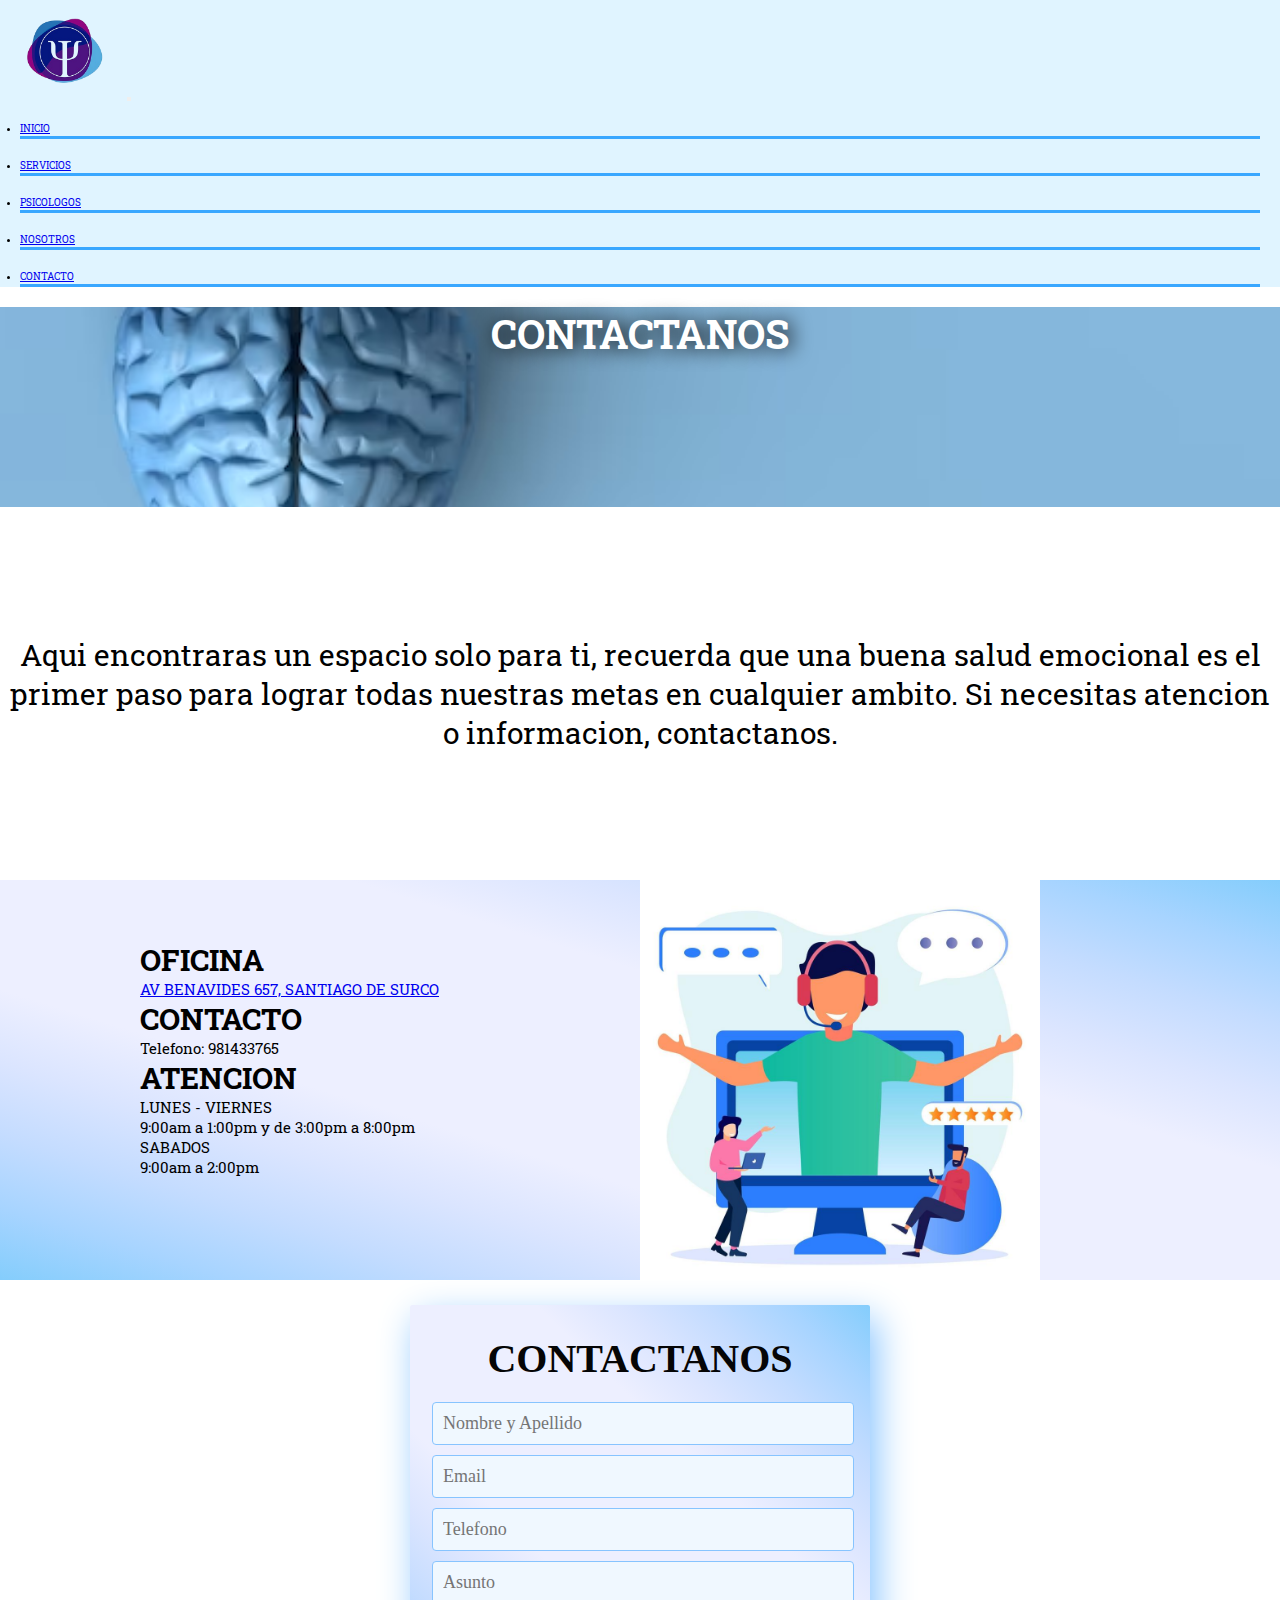
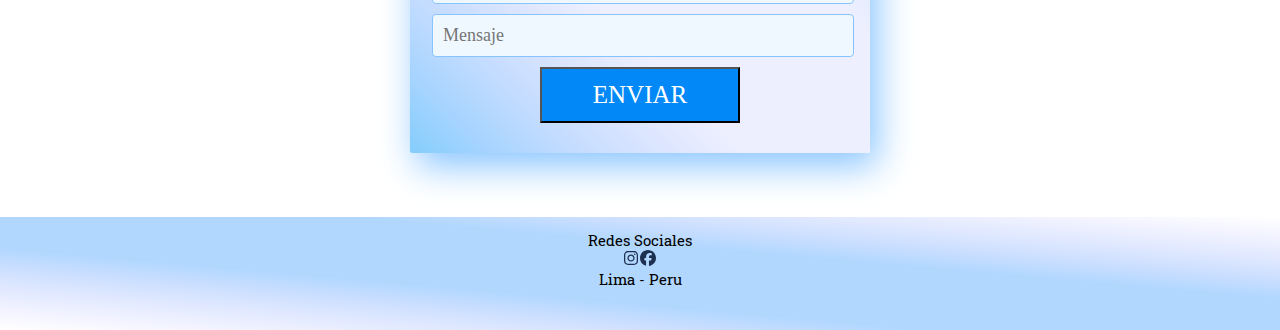
==== commit 0d4414fb: "se agrego descripcion a las imagenes en alt=" ====
--- a/paginas/contacto.html
+++ b/paginas/contacto.html
@@ -3,7 +3,10 @@
 <head>
     <meta charset="UTF-8">
     <meta name="viewport" content="width=device-width, initial-scale=1.0">
-    <title>Contacto</title>
+    <meta name="description" content="Contactate con nosotros a travez de nuestra información">
+    <meta name="keywords" content="PSICOLOGIA, AYUDA, TERAPIA, SALUD, MENTAL">
+    <link rel="shortcut icon" href="../archivos/icono.png" type="image/x-icon">
+    <title>Mental Health Group - CONTACTO</title>
     <link href="https://cdn.jsdelivr.net/npm/bootstrap@5.3.2/dist/css/bootstrap.min.css" rel="stylesheet" integrity="sha384-T3c6CoIi6uLrA9TneNEoa7RxnatzjcDSCmG1MXxSR1GAsXEV/Dwwykc2MPK8M2HN" crossorigin="anonymous">
     <link rel="stylesheet" href="../css/stilos.css">
 </head>
@@ -68,7 +71,7 @@
                 </div>
 
                 <div class="imagencontactanos">
-                    <img src="../archivos/contactanos.jpg" alt="OFICINA">
+                    <img src="../archivos/contactanos.jpg" alt="persona en oficina">
                 </div>
             </section></main>
            <main>
@@ -90,8 +93,8 @@
                 
                 <div>
                     <p>Redes Sociales</p>
-                    <a href="https://www.instagram.com/"target="_blank"><img src="../archivos/instagram.svg" alt=""></a>
-                    <a href="https://www.fb.com/"target="_blank"><img src="../archivos/facebook.svg" alt=""></a>
+                    <a href="https://www.instagram.com/"target="_blank"><img src="../archivos/instagram.svg" alt="logo instagram"></a>
+                    <a href="https://www.fb.com/"target="_blank"><img src="../archivos/facebook.svg" alt="logo facebook"></a>
                     
                 </div>
         
--- a/css/stilos.css
+++ b/css/stilos.css
@@ -78,9 +78,11 @@
 }
 
 footer {
-  background-color: #39A7FF;
-  text-align: center;
+  padding-top: 1%;
+  height: 100px;
   margin-top: 5%;
+  background-image: linear-gradient(to left bottom, #ffffff, #f2f3ff, #e1e9ff, #ccdfff, #b1d7ff, #b1d7ff, #b1d7ff, #b1d7ff, #ccdfff, #e1e9ff, #f2f3ff, #ffffff);
+  text-align: center;
 }
 
 .titulo2 {
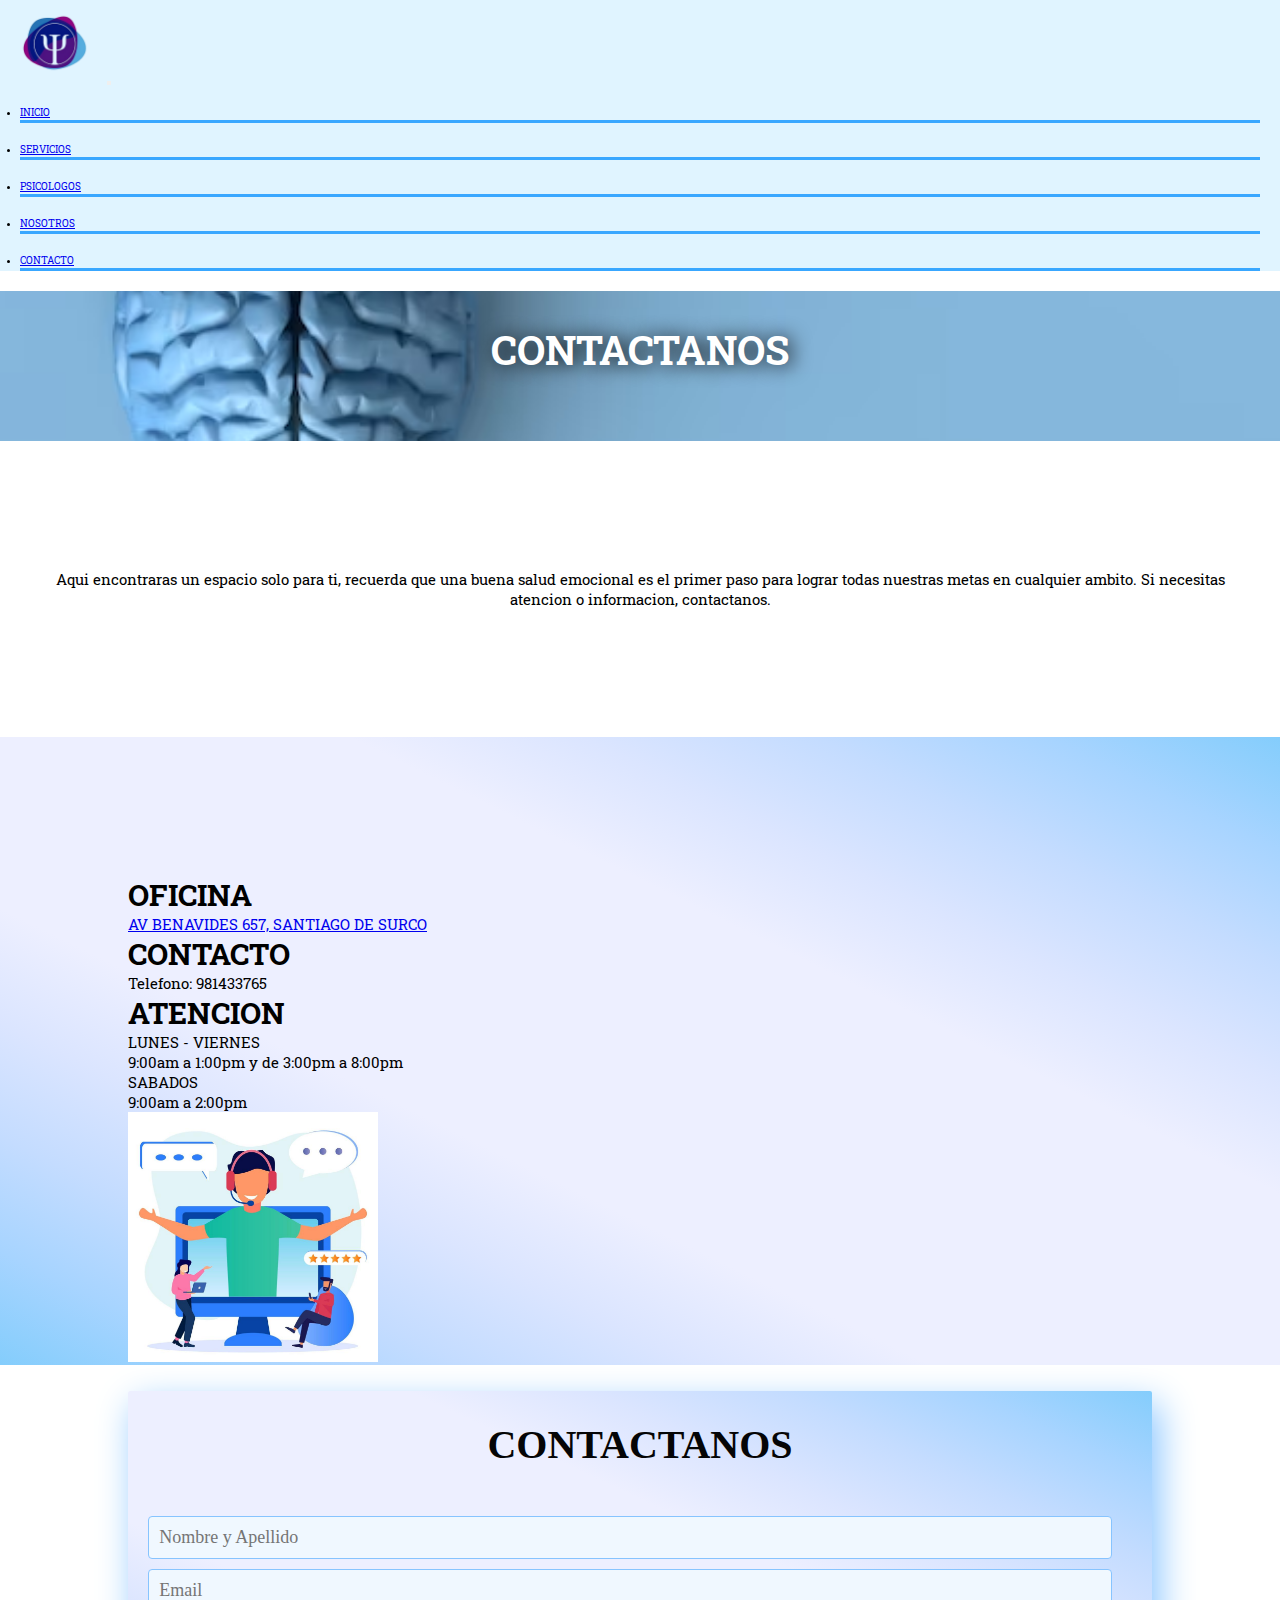
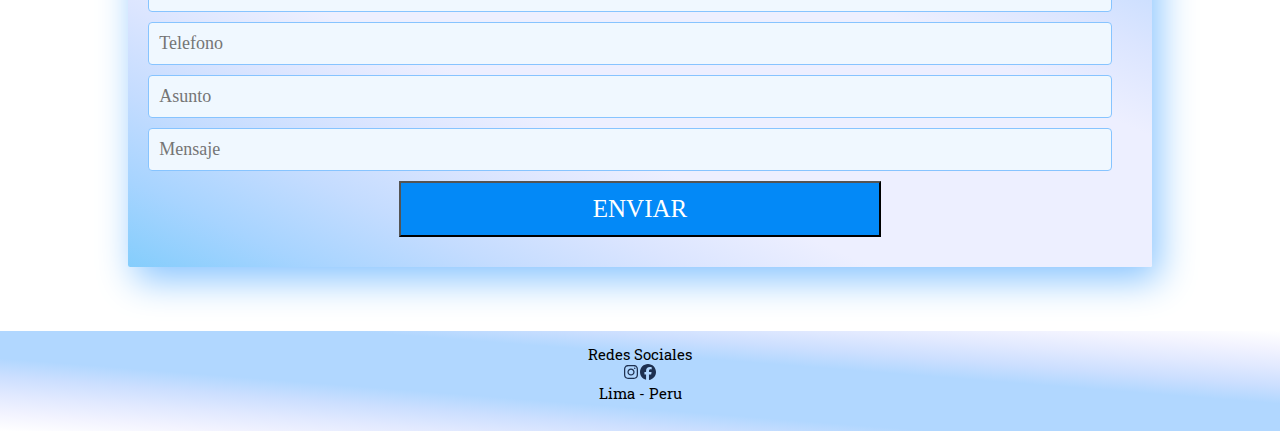
==== commit 84508f75: "se arreglo MQ mobile" ====
--- a/paginas/contacto.html
+++ b/paginas/contacto.html
@@ -42,16 +42,15 @@
           </nav>
     </header>
 
-            <main>
 
             <section class="banner">
                 <h1 class="animacionbanner">CONTACTANOS</h1>
             </section>
 
-            <section class="contacton">
+            <div class="contacton">
                 <p class="tituloc">Aqui encontraras un espacio solo para ti, recuerda que una buena salud emocional es el primer paso para lograr todas nuestras metas en cualquier ambito. Si necesitas atencion o informacion, contactanos.</p>
-           </section>
-            <main>
+           </div>
+            
               
             <section class="contacton2">
                 <div class="datos">
@@ -73,7 +72,8 @@
                 <div class="imagencontactanos">
                     <img src="../archivos/contactanos.jpg" alt="persona en oficina">
                 </div>
-            </section></main>
+            </section>
+          </main>
            <main>
            
             <section class="contacton3">
@@ -84,7 +84,6 @@
                 <input class="cajas" type="text" name="Asunto" id="asunto" placeholder="Asunto">
                 <input class="cajas" type="text" name="Mensaje" id="mensaje" placeholder="Mensaje">
                 <input class="boton" type="submit" value="ENVIAR">
-
             </section>
         </main>
 
--- a/css/stilos.css
+++ b/css/stilos.css
@@ -1,7 +1,8 @@
 @import url("https://fonts.googleapis.com/css2?family=Playfair+Display:ital@1&family=Roboto+Slab&display=swap");
 * {
-  margin: 0;
+  margin: 0%;
   padding: 0;
+  box-sizing: border-box;
 }
 
 html {
@@ -55,7 +56,7 @@
   background-color: #E0F4FF;
 }
 header .navcolor img {
-  width: 120px;
+  width: 100px;
   margin-top: 5px;
   margin-left: 5px;
 }
@@ -67,14 +68,15 @@
 
 .banner {
   background-image: url(../archivos/banner5.avif);
-  height: 200px;
+  height: 150px;
   background-size: cover;
   background-position: center;
   text-align: center;
   font-size: larger;
   color: white;
   text-shadow: 4px 1px 19px rgb(0, 0, 0);
-  margin-bottom: 10%;
+  margin-bottom: 5%;
+  padding-top: 2.5%;
 }
 
 footer {
@@ -90,26 +92,27 @@
   text-align: center;
   color: black;
   text-decoration: underline;
+  margin-left: 5%;
+  margin-right: 5%;
 }
 
 .bienvenida {
   background-image: linear-gradient(to left bottom, #84cdfc, #a7d4ff, #c4dcff, #dbe5ff, #edefff, #edefff, #edefff, #edefff, #dbe5ff, #c4dcff, #a7d4ff, #84cdfc);
   color: black;
   padding: 5px;
-  padding-left: 2%;
   margin-top: 4%;
-}
-.bienvenida .texto1 {
   text-align: justify;
   font-size: 2rem;
+  padding-left: 2%;
+  padding-right: 2%;
 }
 
 .imagenesindex {
   margin-top: 10%;
   display: grid;
   grid-template-columns: 400px 400px 400px;
-  -moz-column-gap: 5%;
-       column-gap: 5%;
+  -moz-column-gap: 2%;
+       column-gap: 2%;
   justify-content: center;
 }
 
@@ -136,8 +139,10 @@
 .contacton .tituloc {
   margin-top: 10%;
   margin-bottom: 4%;
-  text-align: center;
-  font-size: 3rem;
+  margin-left: 3%;
+  margin-right: 3%;
+  text-align: center;
+  font-size: 2.5rem;
 }
 
 .contacton2 {
@@ -213,7 +218,9 @@
   margin-right: 2%;
 }
 .nosotros .n1 .pnosotros {
-  font-size: 25px;
+  font-size: 2rem;
+  margin-left: 3%;
+  margin-right: 3%;
 }
 .nosotros .n2 {
   background-image: linear-gradient(to left bottom, #84cdfc, #a7d4ff, #c4dcff, #dbe5ff, #edefff, #edefff, #edefff, #edefff, #dbe5ff, #c4dcff, #a7d4ff, #84cdfc);
@@ -224,7 +231,7 @@
   margin-bottom: 5%;
 }
 .nosotros .n2 .pnosotros {
-  font-size: 23px;
+  font-size: 1.5rem;
   margin-left: 2%;
   margin-right: 2%;
   margin-bottom: 2%;
@@ -234,8 +241,8 @@
   grid-area: vision;
 }
 .nosotros .n3 .pnosotros {
-  font-size: 23px;
-  margin-left: 2%;
+  font-size: 1.5rem;
+  margin-left: 4%;
   margin-right: 2%;
   margin-bottom: 2%;
 }
@@ -263,15 +270,16 @@
   margin-top: 4%;
   margin-bottom: 10%;
   display: grid;
-  grid-template-columns: 300px 900px;
-  -moz-column-gap: 10%;
-       column-gap: 10%;
-  justify-content: center;
-  align-content: first baseline;
+  grid-template-columns: 300px 830px;
+  -moz-column-gap: 1%;
+       column-gap: 1%;
+  justify-content: center;
+  align-content: center;
 }
 
 .perfil img {
-  width: 400px;
+  width: 300px;
+  height: 300px;
 }
 
 .parrafop {
@@ -296,15 +304,15 @@
   margin-top: 4%;
   margin-bottom: 10%;
   display: grid;
-  grid-template-columns: 300px 900px;
-  -moz-column-gap: 10%;
-       column-gap: 10%;
-  justify-content: center;
-  align-content: first baseline;
+  grid-template-columns: 300px 830px;
+  -moz-column-gap: 1%;
+       column-gap: 1%;
+  justify-content: center;
+  align-content: center;
 }
 
 .perfil2 img {
-  width: 400px;
+  width: 300px;
   height: 400px;
 }
 
@@ -322,6 +330,8 @@
 }
 
 .servitexx1 {
+  margin-left: 5%;
+  margin-right: 5%;
   margin-top: 10%;
 }
 .servitexx1 .servitexx {
@@ -339,72 +349,138 @@
 
 .serviimag {
   display: grid;
-  grid-template-columns: 400px 400px 400px;
+  grid-template-columns: 350px 350px 350px;
   -moz-column-gap: 5%;
        column-gap: 5%;
   justify-content: center;
 }
 .serviimag .imagenser1 img {
-  width: 400px;
+  width: 350px;
 }
 .serviimag .imagenser2 img {
-  width: 400px;
+  width: 350px;
 }
 .serviimag .imagenser3 img {
-  width: 400px;
-}
-.serviimag .n4 img {
-  width: 500px;
+  width: 350px;
 }
 
 @media screen and (max-width: 479px) {
+  body {
+    background-color: rgb(47, 255, 5);
+  }
+  .titulo2 {
+    font-size: 1.5rem;
+  }
+  .bienvenida {
+    padding-top: 3%;
+    font-size: 1.5rem;
+    padding-left: 5%;
+    padding-right: 5%;
+  }
   .imagenesindex {
     grid-template-columns: 350px;
   }
+  .serviciod .titulos1 {
+    font-size: 1.7rem;
+  }
+  .serviciod .titulos2 {
+    font-size: 1.7rem;
+  }
   .serviimag {
     display: none;
   }
-  .perfil {
-    grid-template-columns: 400px;
-  }
-  .perfil img {
-    width: 400px;
-  }
-  .perfil2 {
-    grid-template-columns: 400px;
-  }
-  .perfil2 img {
-    width: 400px;
-  }
-  .nosotros img {
-    width: 100%;
-  }
-  .nosotros {
-    display: flex;
-    flex-direction: column;
+  .psicologop {
+    margin-top: 3%;
     text-align: center;
   }
-  .n2 {
-    margin-top: 10%;
-  }
-  .n3 {
-    margin-top: 10%;
-  }
-  .n4 {
-    margin-top: 10%;
-  }
-  .contacton2 {
-    display: flex;
-    flex-direction: column;
-    padding-left: 10%;
-  }
-  .contacton2 img {
-    width: 250px;
-  }
-  .contacton3 {
-    width: 80%;
-  }
-}
+  .psicologop .perfilprofe {
+    font-size: 3rem;
+  }
+  .psicologop .profesionales {
+    text-align: justify;
+    margin-top: 4%;
+    font-size: 1.5rem;
+    padding-left: 8%;
+    padding-right: 8%;
+  }
+}
+.perfil {
+  grid-template-columns: 420px;
+  align-items: center;
+  justify-content: center;
+}
+
+.perfil img {
+  width: 420px;
+}
+
+.perfil2 {
+  grid-template-columns: 420px;
+  align-items: center;
+  justify-content: center;
+}
+
+.perfil2 img {
+  width: 420px;
+}
+
+.nosotros img {
+  width: 100%;
+}
+
+.nosotros {
+  display: flex;
+  flex-direction: column;
+  text-align: center;
+}
+
+.n1 {
+  text-align: justify;
+  grid-area: descripcion;
+  margin-left: 2%;
+  margin-right: 2%;
+}
+.n1 .pnosotros {
+  font-size: 1rem;
+  margin-left: 3%;
+  margin-right: 3%;
+}
+
+.n2 {
+  margin-top: 10%;
+}
+
+.n3 {
+  margin-top: 10%;
+}
+
+.n4 {
+  margin-top: 10%;
+}
+
+.contacton .tituloc {
+  margin-top: 10%;
+  margin-bottom: 4%;
+  margin-left: 3%;
+  margin-right: 3%;
+  text-align: center;
+  font-size: 1.5rem;
+}
+
+.contacton2 {
+  display: flex;
+  flex-direction: column;
+  padding-left: 10%;
+}
+
+.contacton2 img {
+  width: 250px;
+}
+
+.contacton3 {
+  width: 80%;
+}
+
 @media only screen and (min-width: 480px) and (max-width: 1200px) {
   .imagenesindex {
     grid-template-columns: 400px;
@@ -428,13 +504,13 @@
     grid-template-columns: 500px;
   }
   .nosotros img {
-    width: 400px;
+    width: 562px;
   }
   .nosotros {
-    margin-top: 42%;
-    margin-bottom: 30%;
-    grid-template-columns: 500px;
-    grid-template-rows: 350px 300px 310px 400px;
+    margin-top: 6%;
+    gap: 1%;
+    grid-template-columns: 562px;
+    grid-template-rows: 213px 248px 274px 400px;
     grid-template-areas: "descripcion" "mision" "vision" "imagen";
   }
   .contacton2 {
